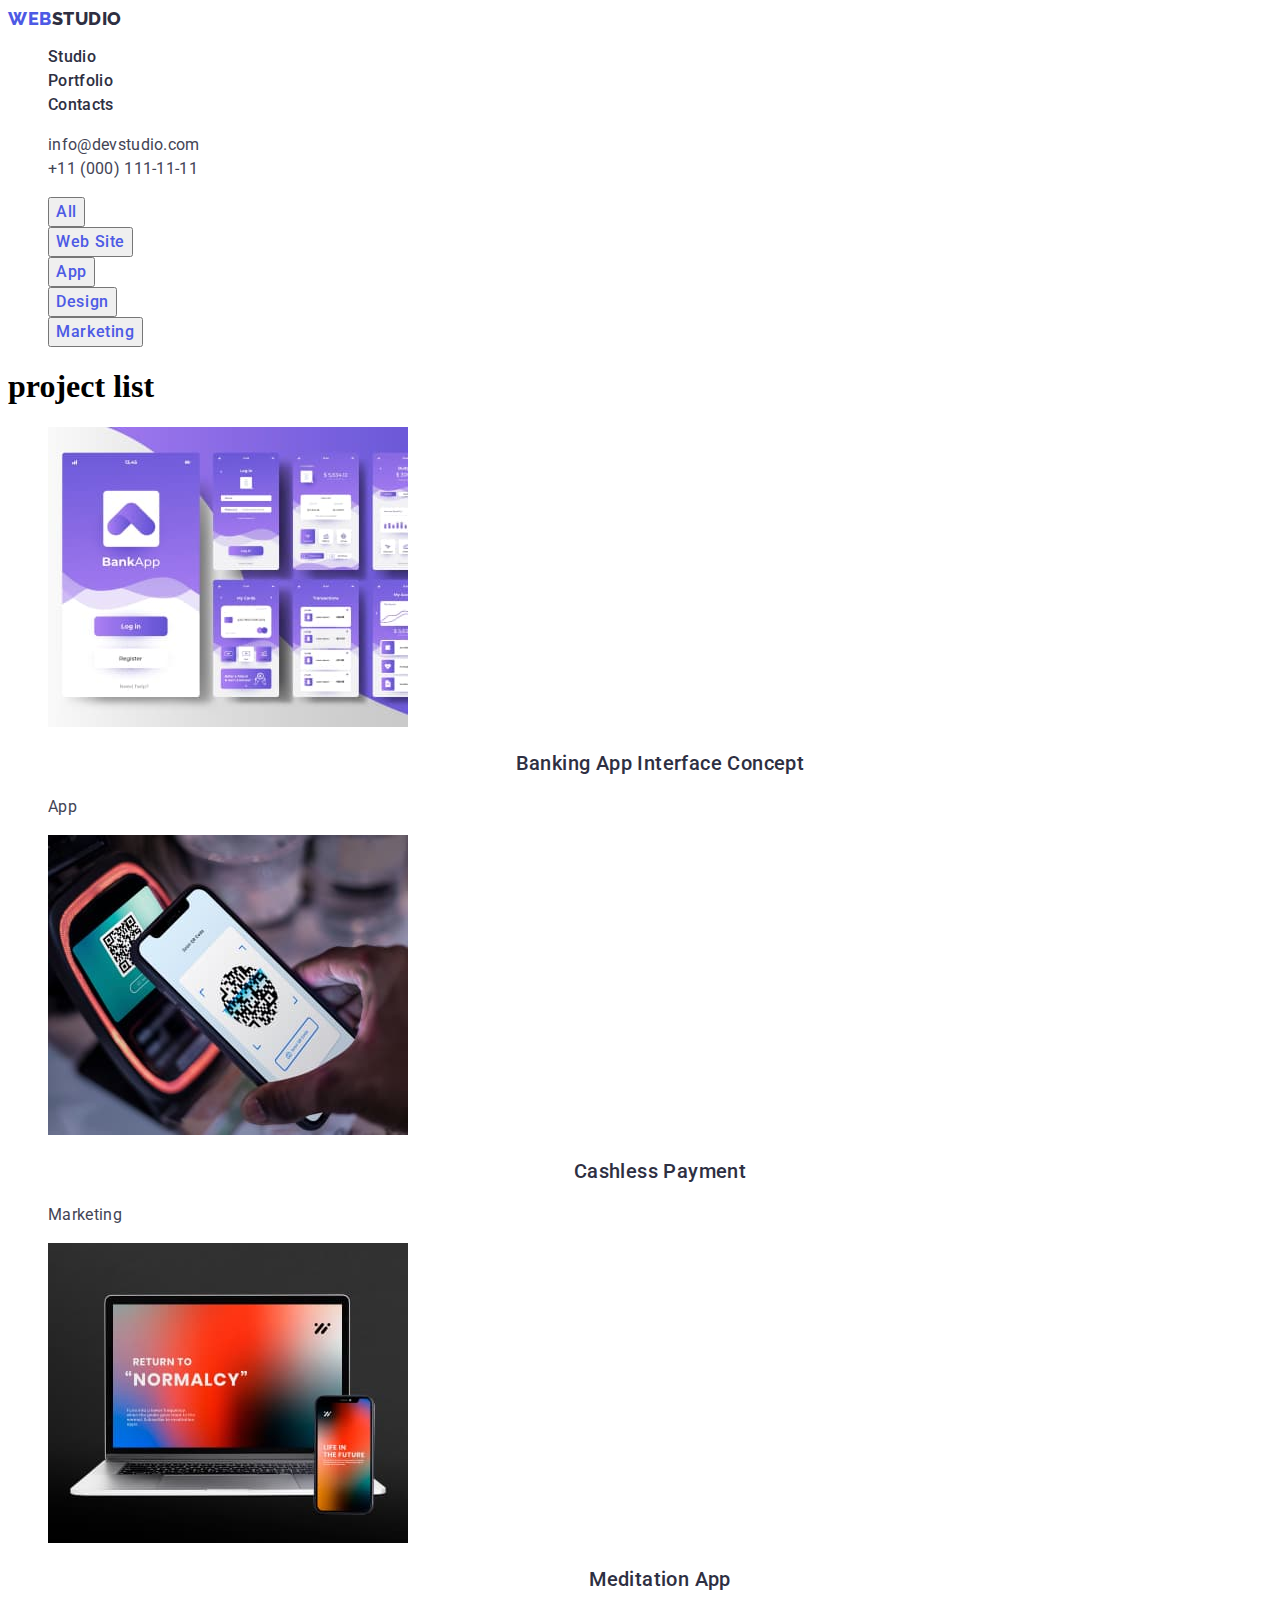
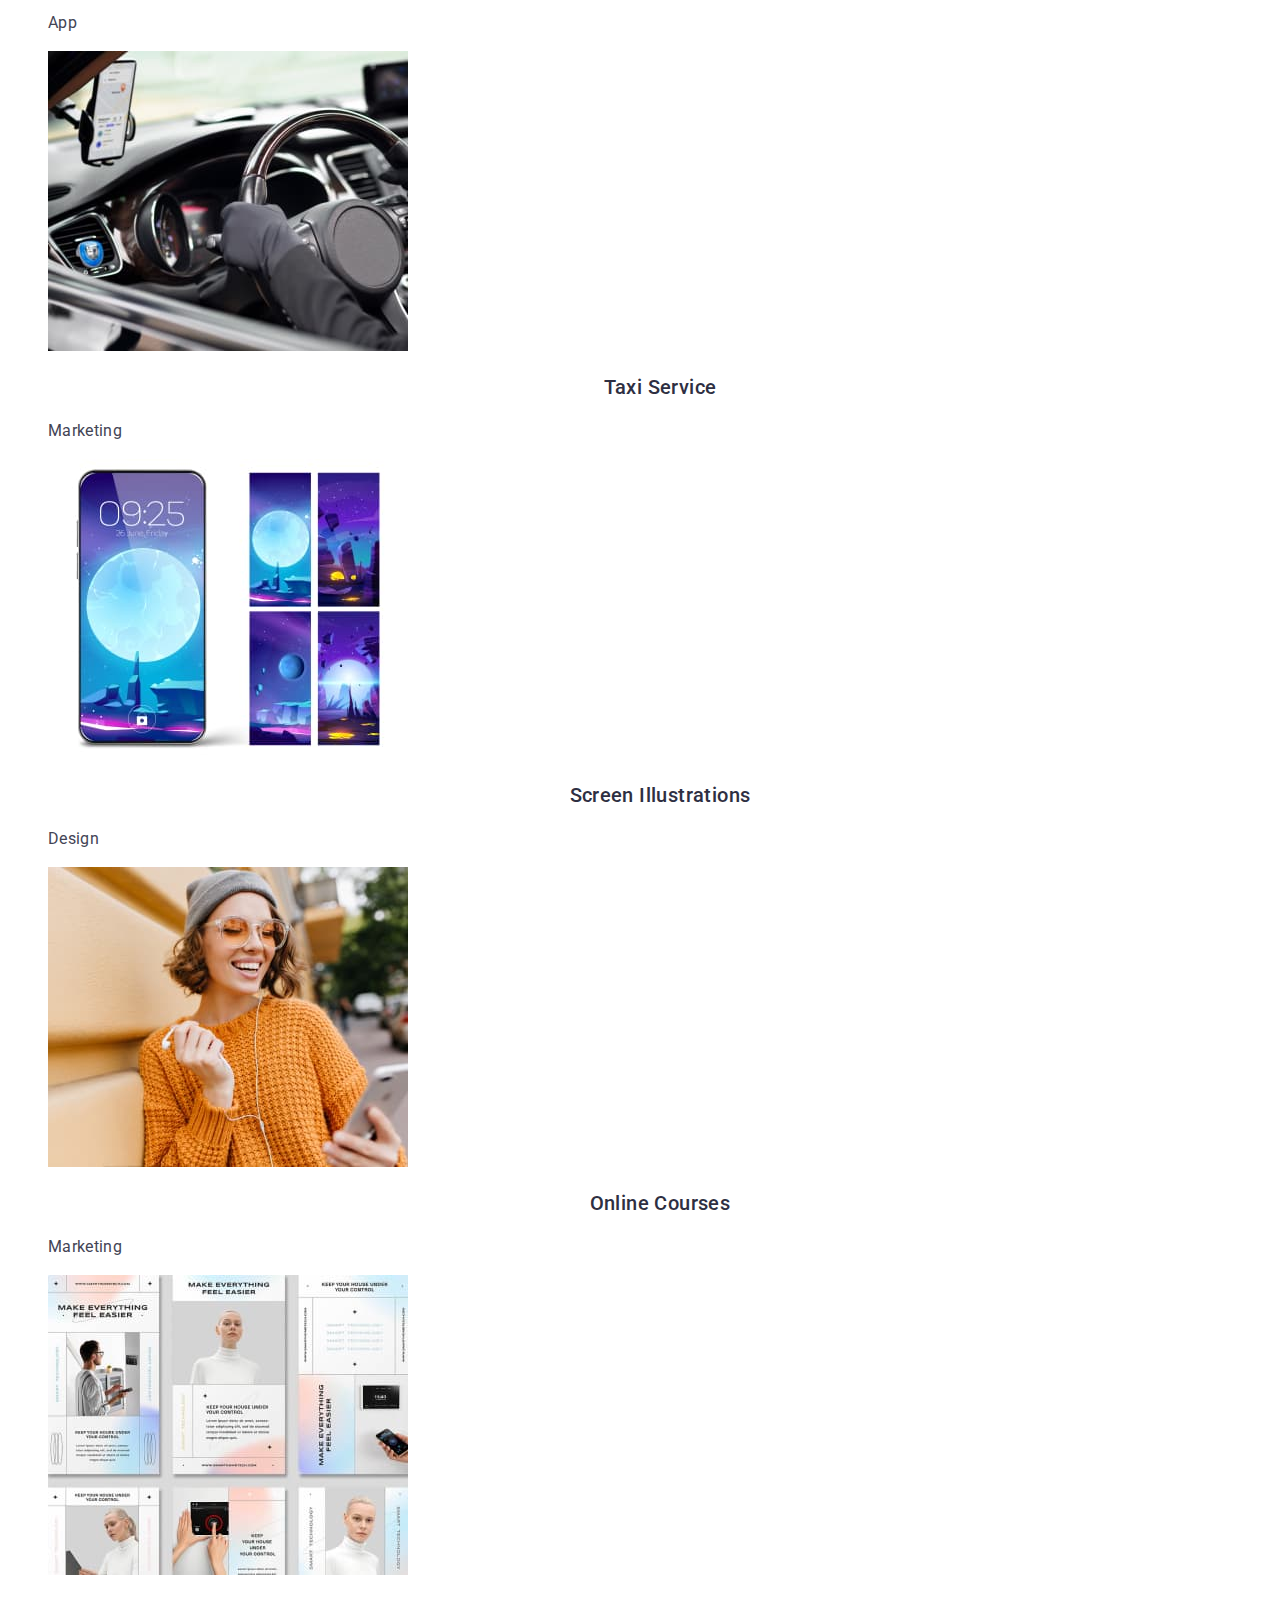
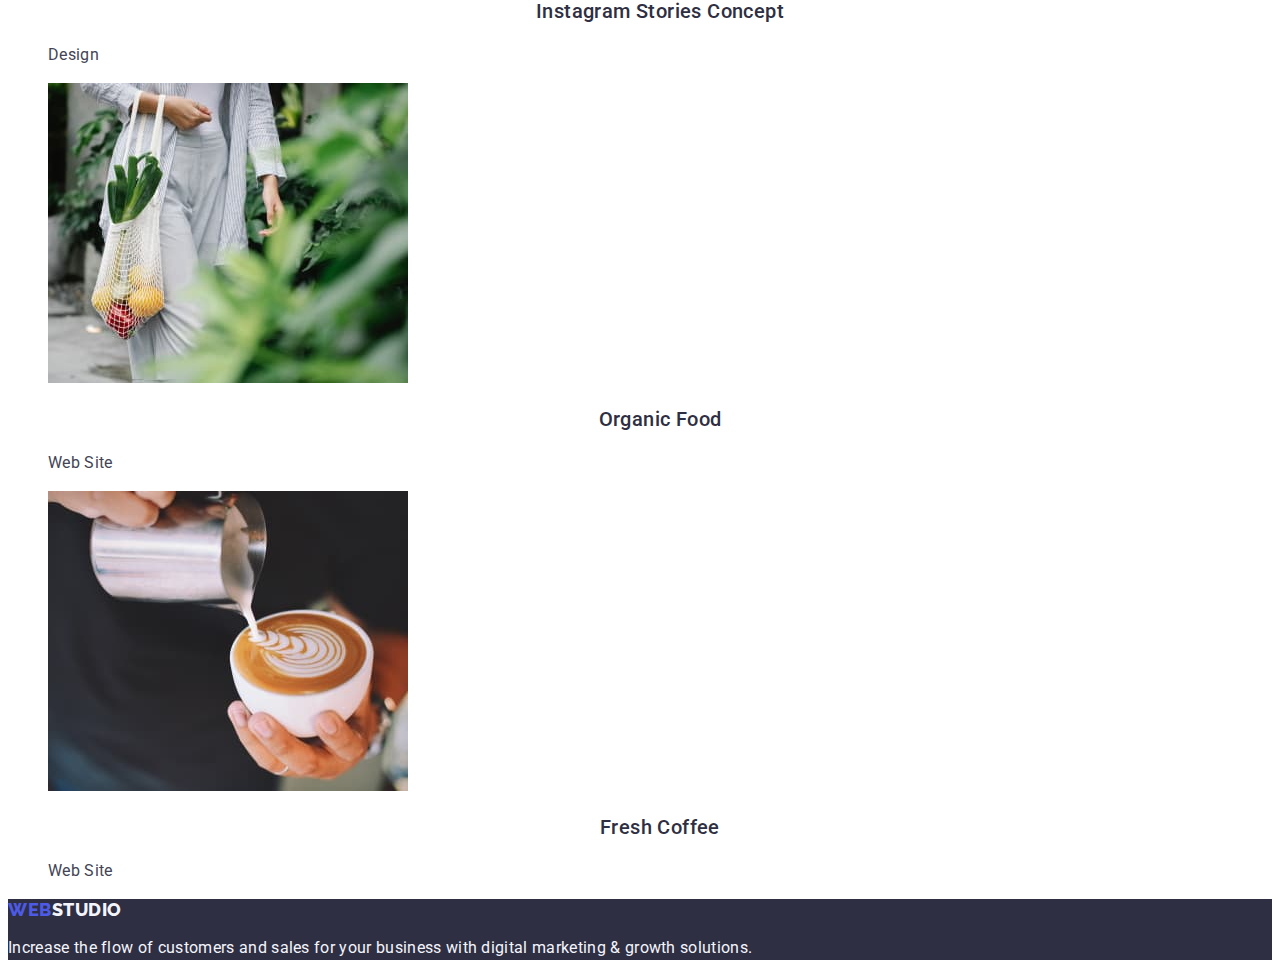
==== portfolio.html @ c4485f57 "homework 2.1" ====
<!DOCTYPE html>
<html lang="en">

<head>
    <meta charset="UTF-8">
    <meta http-equiv="X-UA-Compatible" content="IE=edge">
    <meta name="viewport" content="width=device-width, initial-scale=1.0">
    <title>Document</title>
    <link rel="stylesheet" href="./css/styles.css">
    <link rel="preconnect" href="https://fonts.googleapis.com">
    <link rel="preconnect" href="https://fonts.gstatic.com" crossorigin>
    <link href="https://fonts.googleapis.com/css2?family=Raleway:wght@800&family=Roboto:wght@400;500;700&display=swap"
        rel="stylesheet">
</head>

<body>
    <!-- HEADER -->
    <header class="header">
        <nav class="navigation">
            <a class="logo-web link" href="./index.html">Web<span class="logo-studio link">Studio</span></a>
            <ul class="list menu">
                <li><a class="link menu-link" href="./index.html">Studio</a></li>
                <li><a class="link menu-link" href="./portfolio.html">Portfolio</a></li>
                <li><a class="link menu-link" href="">Contacts</a></li>
            </ul>
        </nav>
        <address class="adress">
            <ul class="list header-list">
                <li><a class="link adress-link" href="mailto:info@devstudio.com">info@devstudio.com</a></li>
                <li><a class="link adress-link" href="tel:+110001111111">+11 (000) 111-11-11</a></li>
            </ul>
        </address>

    </header>

    <main>
        <section class="hero">
            <ul class="list">
                <li><button class="buttons" type="button">All</button></li>
                <li><button class="buttons" type="button">Web Site</button></li>
                <li><button class="buttons" type="button">App</button></li>
                <li><button class="buttons" type="button">Design</button></li>
                <li><button class="buttons" type="button">Marketing</button></li>
            </ul>
            <h1>project list</h1>
            <ul class="list">
                <li>
                    <a class="link" href="">
                        <img src="./images/banking-interface.jpg" alt="app banking interface" width="360">
                        <h3 class="main-title">Banking App Interface Concept</h3>
                        <p class="paragraph">App</p>
                    </a>

                </li>
                <li>
                    <a class="link" href="">
                        <img src="./images/payment.jpg" alt="pay phone" width="360">
                        <h3 class="main-title">Cashless Payment</h3>
                        <p class="paragraph">Marketing</p>
                    </a>

                </li>
                <li>
                    <a class="link" href="">
                        <img src="./images/meditation-app.jpg" alt="phone with laptop" width="360">
                        <h3 class="main-title">Meditation App</h3>
                        <p class="paragraph">App</p>
                    </a>

                </li>
                <li>
                    <a class="link" href="">
                        <img src="./images/taxi.jpg" alt="car with phone" width="360">
                        <h3 class="main-title">Taxi Service</h3>
                        <p class="paragraph">Marketing</p>
                    </a>

                </li>
                <li>
                    <a class="link" href="">
                        <img src="./images/screen-illustration.jpg" alt="phone with illustration" width="360">
                        <h3 class="main-title">Screen Illustrations</h3>
                        <p class="paragraph">Design</p>
                    </a>

                </li>
                <li>
                    <a class="link" href="">
                        <img src="./images/online-courses.jpg" alt="girl in sunglases" width="360">
                        <h3 class="main-title">Online Courses</h3>
                        <p class="paragraph">Marketing</p>
                    </a>

                </li>
                <li>
                    <a class="link" href="">
                        <img src="./images/inst-stories.jpg" alt="instagram stories concept" width="360">
                        <h3 class="main-title">Instagram Stories Concept</h3>
                        <p class="paragraph">Design</p>
                    </a>

                </li>
                <li>
                    <a class="link" href="">
                        <img src="./images/organic-food.jpg" alt="food in packet" width="360">
                        <h3 class="main-title">Organic Food</h3>
                        <p class="paragraph">Web Site</p>
                    </a>

                </li>
                <li>
                    <a class="link" href="">
                        <img src="./images/fresh-coffee.jpg" alt="a cup of coffee" width="360">
                        <h3 class="main-title" >Fresh Coffee</h3>
                        <p class="paragraph">Web Site</p>
                    </a>

                </li>
            </ul>
        </section>
    </main>
    <!-- Footer -->
    <footer class="footer">
        <a class="logo-web link" href="./index.html">Web<span class="logo-studio-footer link">Studio</span></a>
        <p class="footer-p">Increase the flow of customers and sales for your business with digital marketing & growth solutions.</p>
    </footer>
</body>

</html>
---- css/styles.css ----
.list {
    list-style: none;
}

.link {
    text-decoration: none;
}

/* HEADER */
.logo-web {
    font-family: 'Raleway', sans-serif;
    font-style: normal;
    font-weight: 800;
    font-size: 18px;
    line-height: 21px;
    display: flex;
    align-items: center;
    letter-spacing: 0.03em;
    text-transform: uppercase;
    color: #4D5AE5;
}

.logo-studio {
    font-family: 'Raleway', sans-serif;
    font-style: normal;
    font-weight: 800;
    font-size: 18px;
    line-height: 21px;
    display: flex;
    align-items: center;
    letter-spacing: 0.03em;
    text-transform: uppercase;
    color: #2E2F42;
}

.menu-link {
    font-family: 'Roboto', sans-serif;
    font-style: normal;
    font-weight: 500;
    font-size: 16px;
    line-height: 24px;
    letter-spacing: 0.02em;
    color: #2E2F42;
    font-family: 'Roboto';
}

.menu-link:hover,
.menu-link:focus {
    font-family: 'Roboto', sans-serif;
    font-style: normal;
    font-weight: 500;
    font-size: 16px;
    line-height: 24px;
    letter-spacing: 0.02em;
    color: #404BBF;
}


.adress-link {
    font-family: 'Roboto', sans-serif;
    font-style: normal;
    font-weight: 400;
    font-size: 16px;
    line-height: 24px;
    letter-spacing: 0.02em;
    color: #434455;
}

.adress-link:hover,
.adress-link:focus {
    font-family: 'Roboto', sans-serif;
    font-style: normal;
    font-weight: 400;
    font-size: 16px;
    line-height: 24px;
    letter-spacing: 0.02em;
    color: #404BBF;
}

/* First section */
.h1 {
    font-family: 'Roboto', sans-serif;
    font-style: normal;
    font-weight: 700;
    font-size: 56px;
    line-height: 60px;
    text-align: center;
    letter-spacing: 0.02em;
    color: #FFFFFF;
}

.main-button {
    font-family: 'Roboto', sans-serif;
    font-style: normal;
    font-weight: 500;
    font-size: 16px;
    line-height: 24px;
    display: flex;
    align-items: center;
    letter-spacing: 0.04em;
    color: #FFFFFF;
    background: #4D5AE5;
    box-shadow: 0px 4px 4px rgba(0, 0, 0, 0.15);
    border-radius: 4px;
    display: flex;
    flex-direction: row;
    align-items: flex-start;
    padding: 16px 32px;
    gap: 10px;
    cursor: pointer;
}

.main-button:hover {
    background-color: #404BBF
}

.h1 {
    font-family: 'Roboto', sans-serif;
    font-style: normal;
    font-weight: 700;
    font-size: 56px;
    line-height: 60px;
    text-align: center;
    letter-spacing: 0.02em;
    color: #FFFFFF;
}

/* Tags h3 */
.main-title {
    font-family: 'Roboto', sans-serif;
    font-style: normal;
    font-weight: 500;
    font-size: 20px;
    line-height: 24px;
    text-align: center;
    letter-spacing: 0.02em;
    color: #2E2F42;

}

.paragraph {
    font-family: 'Roboto', sans-serif;
    font-style: normal;
    font-weight: 400;
    font-size: 16px;
    line-height: 24px;
    letter-spacing: 0.02em;
    color: #434455;
}

.title {
    font-family: 'Roboto', sans-serif;
    font-style: normal;
    font-weight: 700;
    font-size: 36px;
    line-height: 40px;
    text-align: center;
    letter-spacing: 0.02em;
    text-transform: capitalize;
    color: #2E2F42;
}

.body {
    background: #FFFFFF;
}

.first-section {
    background: #2E2F42;
}

.footer {
    background: #2E2F42;
}

.footer {
    font-family: 'Roboto', sans-serif;
    font-style: normal;
    font-weight: 400;
    font-size: 16px;
    line-height: 24px;
    letter-spacing: 0.02em;
    color: #F4F4FD;
}

.buttons {
    font-family: 'Roboto', sans-serif;
    font-style: normal;
    font-weight: 500;
    font-size: 16px;
    line-height: 24px;
    display: flex;
    align-items: center;
    text-align: center;
    letter-spacing: 0.04em;
    color: #4D5AE5;
    flex: none;
    order: 0;
    flex-grow: 0;
}

.logo-studio-footer {
    font-family: 'Raleway', sans-serif;
    font-style: normal;
    font-weight: 800;
    font-size: 18px;
    line-height: 21px;
    display: flex;
    align-items: center;
    letter-spacing: 0.03em;
    text-transform: uppercase;
    color: #F4F4FD;
}
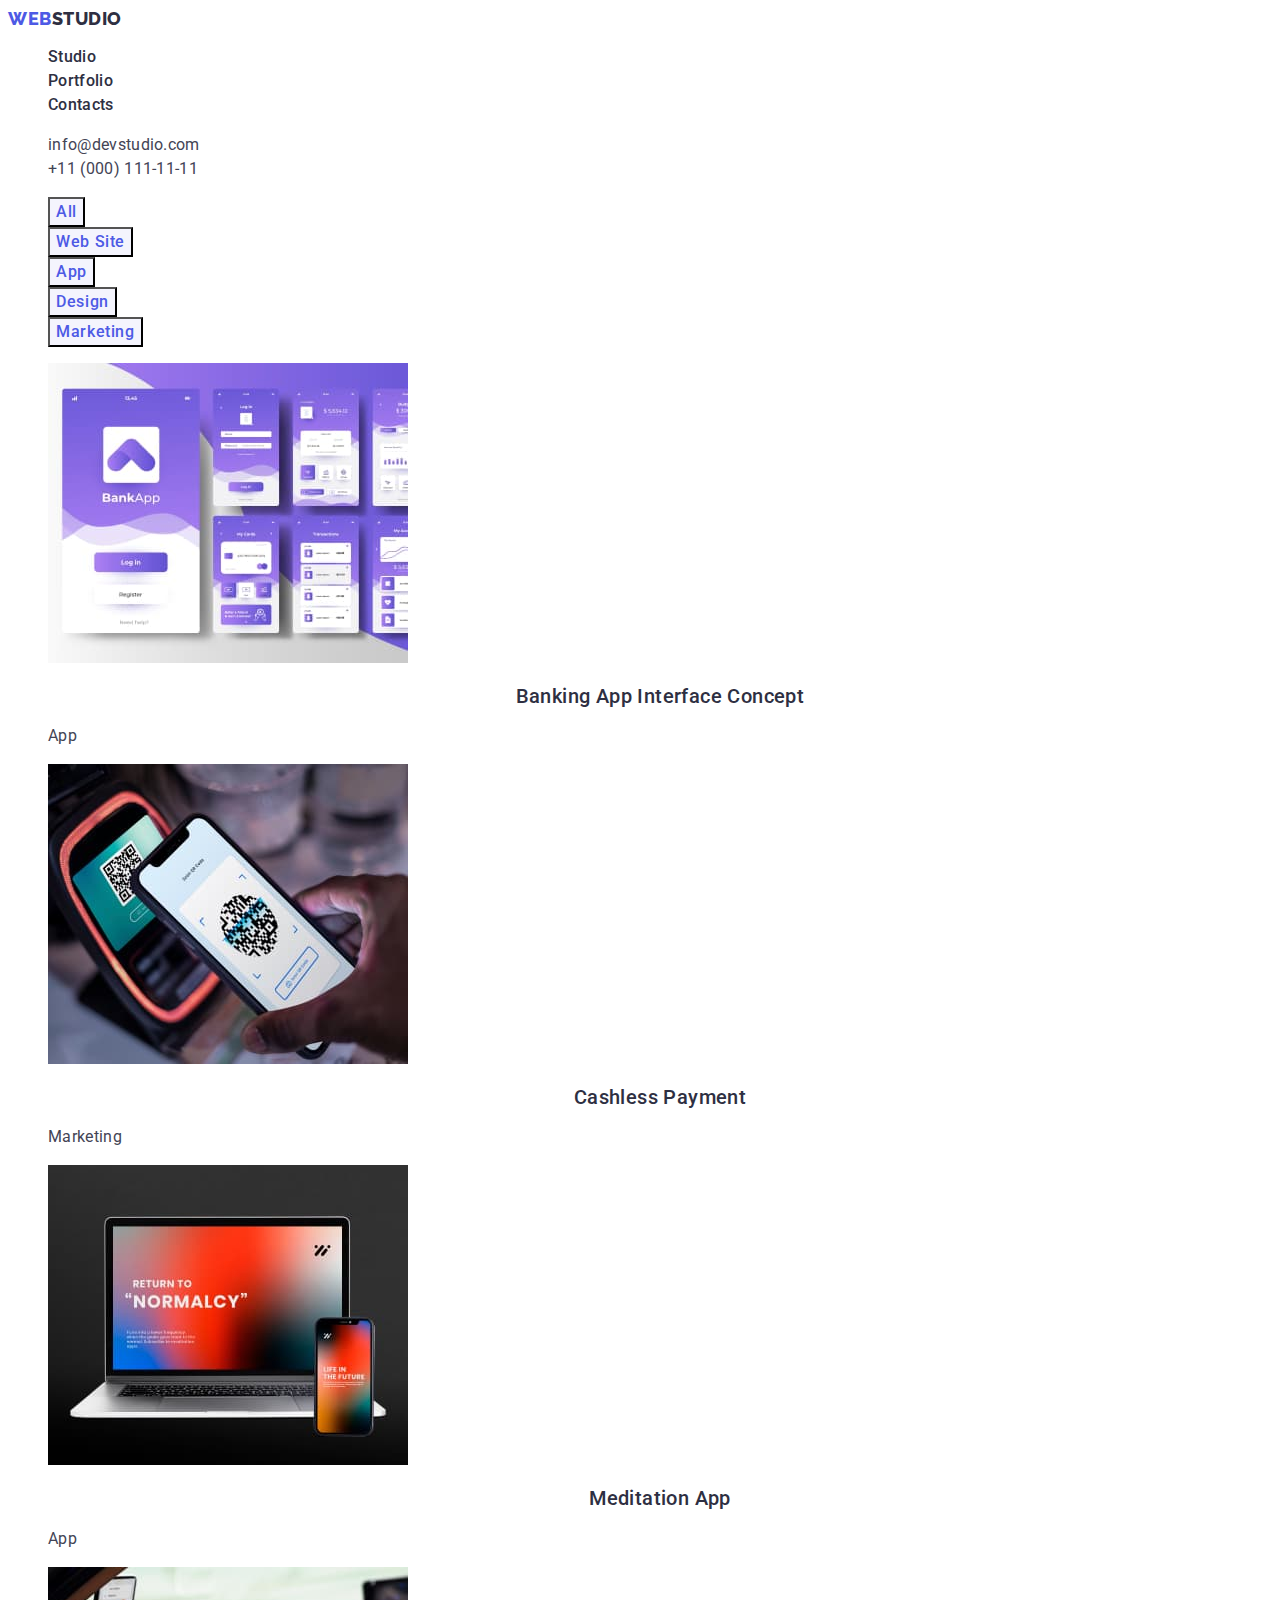
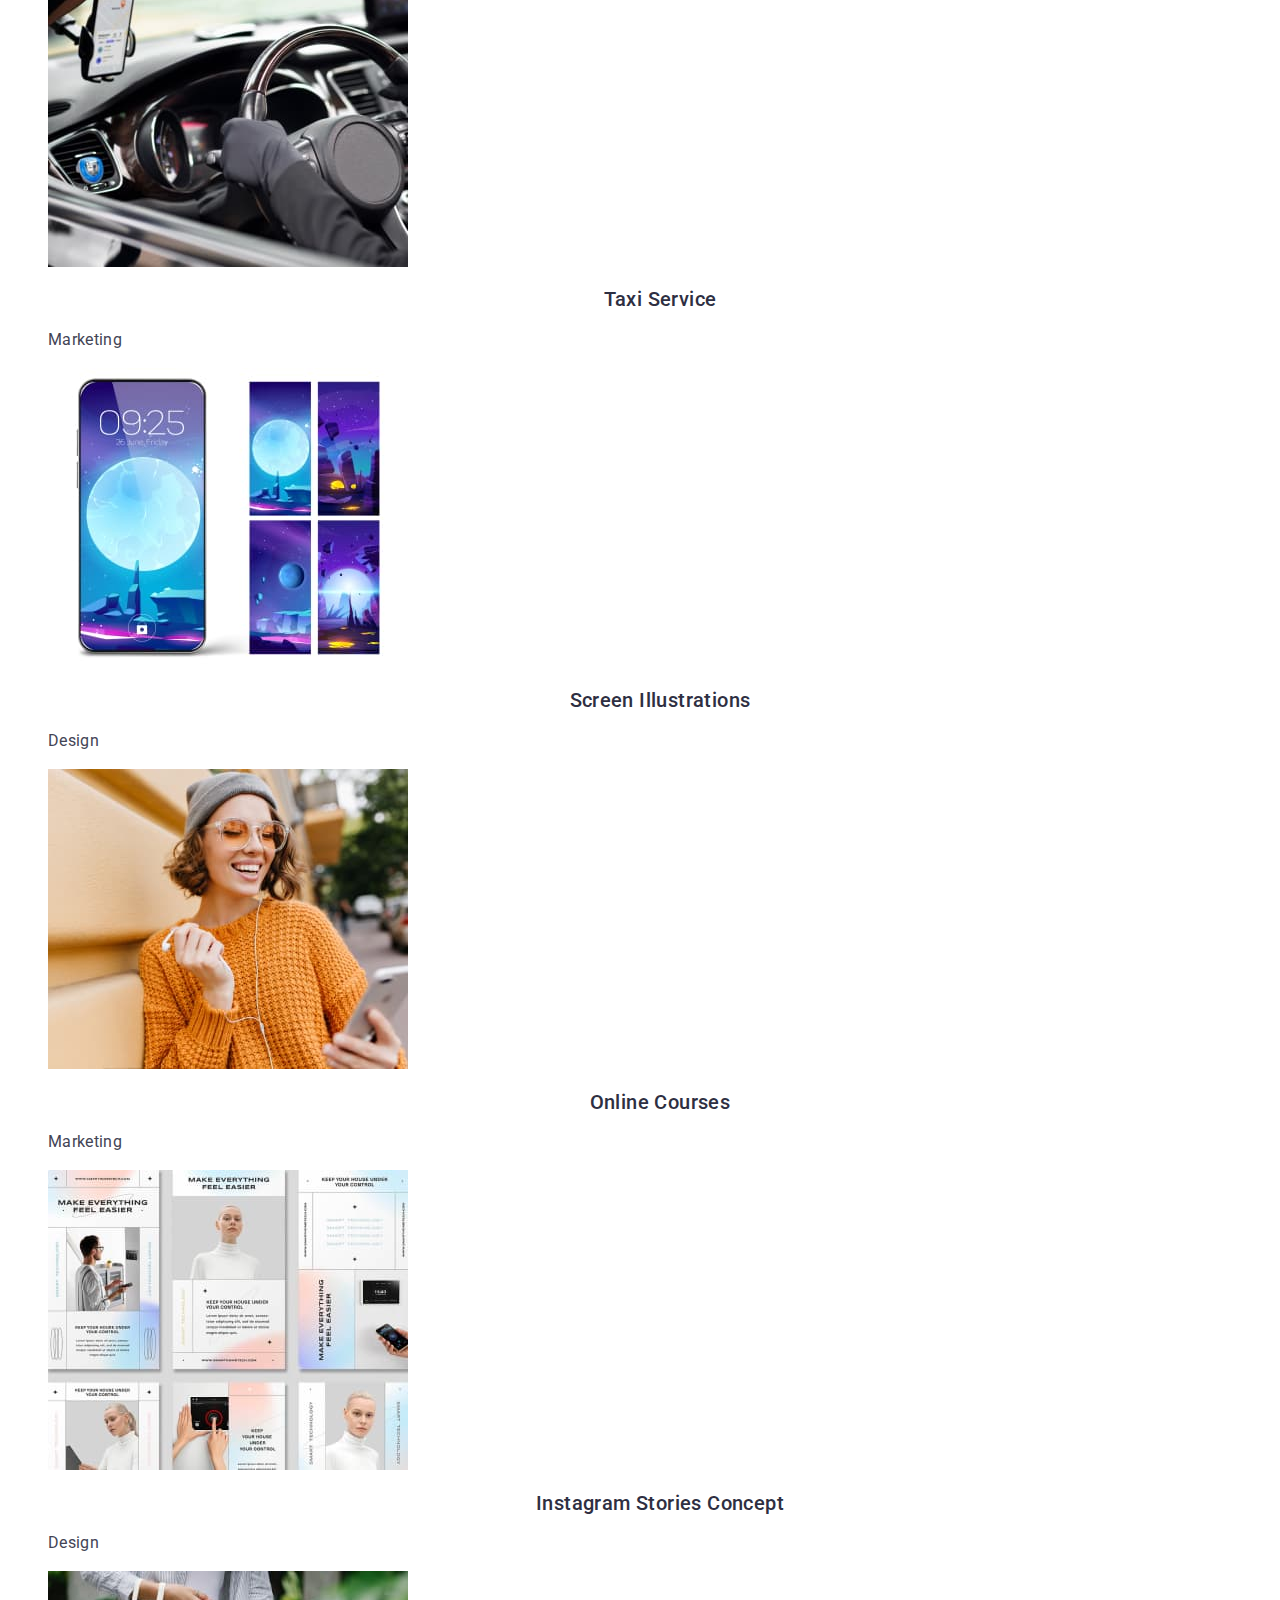
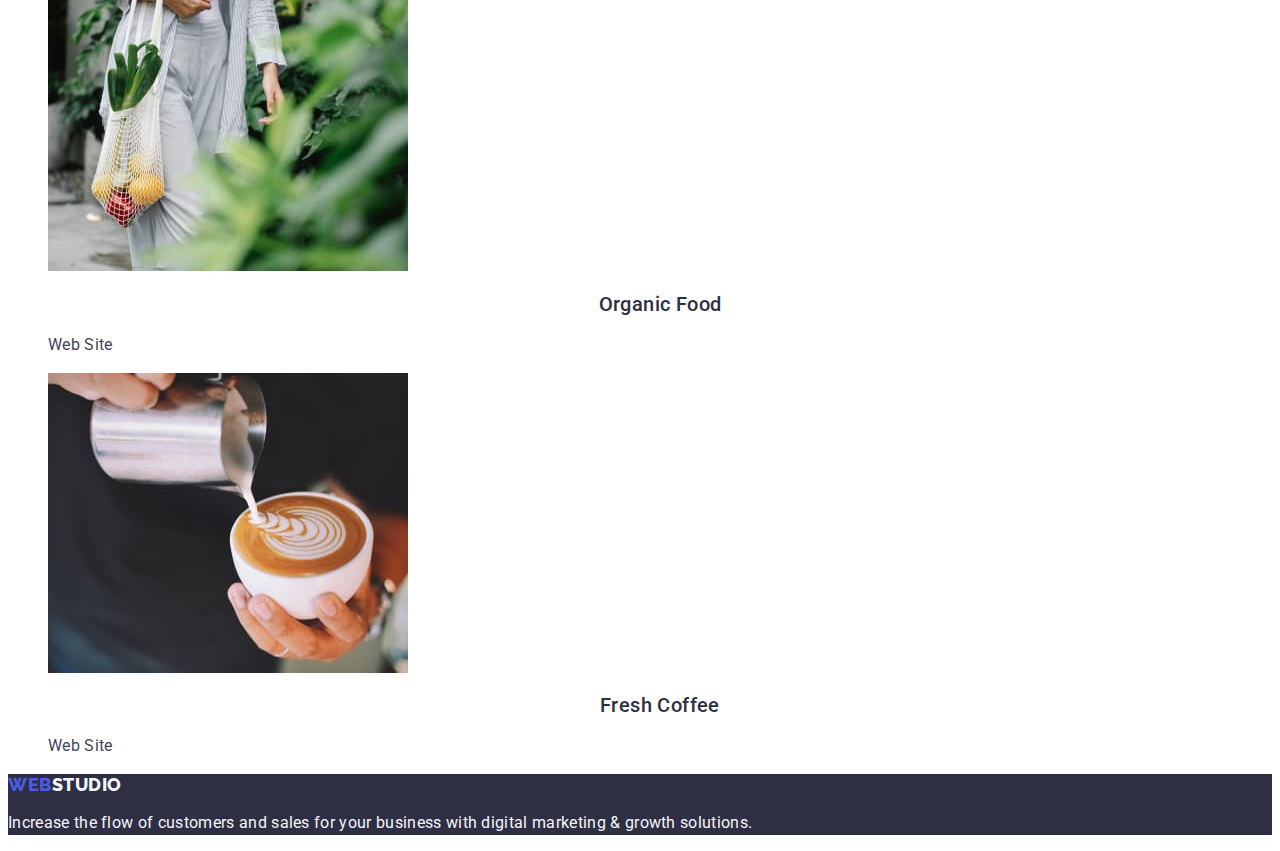
==== commit daf76f96: "homework 2.2" ====
--- a/portfolio.html
+++ b/portfolio.html
@@ -35,6 +35,7 @@
 
     <main>
         <section class="hero">
+            <h1 hidden>RUBA</h1>
             <ul class="list">
                 <li><button class="buttons" type="button">All</button></li>
                 <li><button class="buttons" type="button">Web Site</button></li>
@@ -42,12 +43,11 @@
                 <li><button class="buttons" type="button">Design</button></li>
                 <li><button class="buttons" type="button">Marketing</button></li>
             </ul>
-            <h1>project list</h1>
             <ul class="list">
                 <li>
                     <a class="link" href="">
                         <img src="./images/banking-interface.jpg" alt="app banking interface" width="360">
-                        <h3 class="main-title">Banking App Interface Concept</h3>
+                        <h2 class="main-title">Banking App Interface Concept</h2>
                         <p class="paragraph">App</p>
                     </a>
 
@@ -55,7 +55,7 @@
                 <li>
                     <a class="link" href="">
                         <img src="./images/payment.jpg" alt="pay phone" width="360">
-                        <h3 class="main-title">Cashless Payment</h3>
+                        <h2 class="main-title">Cashless Payment</h2>
                         <p class="paragraph">Marketing</p>
                     </a>
 
@@ -63,7 +63,7 @@
                 <li>
                     <a class="link" href="">
                         <img src="./images/meditation-app.jpg" alt="phone with laptop" width="360">
-                        <h3 class="main-title">Meditation App</h3>
+                        <h2 class="main-title">Meditation App</h2>
                         <p class="paragraph">App</p>
                     </a>
 
@@ -71,7 +71,7 @@
                 <li>
                     <a class="link" href="">
                         <img src="./images/taxi.jpg" alt="car with phone" width="360">
-                        <h3 class="main-title">Taxi Service</h3>
+                        <h2 class="main-title">Taxi Service</h2>
                         <p class="paragraph">Marketing</p>
                     </a>
 
@@ -79,7 +79,7 @@
                 <li>
                     <a class="link" href="">
                         <img src="./images/screen-illustration.jpg" alt="phone with illustration" width="360">
-                        <h3 class="main-title">Screen Illustrations</h3>
+                        <h2 class="main-title">Screen Illustrations</h2>
                         <p class="paragraph">Design</p>
                     </a>
 
@@ -87,7 +87,7 @@
                 <li>
                     <a class="link" href="">
                         <img src="./images/online-courses.jpg" alt="girl in sunglases" width="360">
-                        <h3 class="main-title">Online Courses</h3>
+                        <h2 class="main-title">Online Courses</h2>
                         <p class="paragraph">Marketing</p>
                     </a>
 
@@ -95,7 +95,7 @@
                 <li>
                     <a class="link" href="">
                         <img src="./images/inst-stories.jpg" alt="instagram stories concept" width="360">
-                        <h3 class="main-title">Instagram Stories Concept</h3>
+                        <h2 class="main-title">Instagram Stories Concept</h2>
                         <p class="paragraph">Design</p>
                     </a>
 
@@ -103,7 +103,7 @@
                 <li>
                     <a class="link" href="">
                         <img src="./images/organic-food.jpg" alt="food in packet" width="360">
-                        <h3 class="main-title">Organic Food</h3>
+                        <h2 class="main-title">Organic Food</h2>
                         <p class="paragraph">Web Site</p>
                     </a>
 
@@ -111,7 +111,7 @@
                 <li>
                     <a class="link" href="">
                         <img src="./images/fresh-coffee.jpg" alt="a cup of coffee" width="360">
-                        <h3 class="main-title" >Fresh Coffee</h3>
+                        <h2 class="main-title" >Fresh Coffee</h2>
                         <p class="paragraph">Web Site</p>
                     </a>
 
--- a/css/styles.css
+++ b/css/styles.css
@@ -5,6 +5,9 @@
 .link {
     text-decoration: none;
 }
+:root{
+
+}
 
 /* HEADER */
 .logo-web {
@@ -12,7 +15,7 @@
     font-style: normal;
     font-weight: 800;
     font-size: 18px;
-    line-height: 21px;
+    line-height: 1.17;
     display: flex;
     align-items: center;
     letter-spacing: 0.03em;
@@ -25,7 +28,7 @@
     font-style: normal;
     font-weight: 800;
     font-size: 18px;
-    line-height: 21px;
+    line-height: 1.17;
     display: flex;
     align-items: center;
     letter-spacing: 0.03em;
@@ -54,7 +57,10 @@
     letter-spacing: 0.02em;
     color: #404BBF;
 }
-
+/* HEADER ADRESS */
+.adress{
+    font-style: normal
+}
 
 .adress-link {
     font-family: 'Roboto', sans-serif;
@@ -78,16 +84,6 @@
 }
 
 /* First section */
-.h1 {
-    font-family: 'Roboto', sans-serif;
-    font-style: normal;
-    font-weight: 700;
-    font-size: 56px;
-    line-height: 60px;
-    text-align: center;
-    letter-spacing: 0.02em;
-    color: #FFFFFF;
-}
 
 .main-button {
     font-family: 'Roboto', sans-serif;
@@ -110,16 +106,16 @@
     cursor: pointer;
 }
 
-.main-button:hover {
+.main-button:hover, .main-button:focus{
     background-color: #404BBF
 }
 
-.h1 {
+.tags-h {
     font-family: 'Roboto', sans-serif;
     font-style: normal;
     font-weight: 700;
     font-size: 56px;
-    line-height: 60px;
+    line-height: 1.07;
     text-align: center;
     letter-spacing: 0.02em;
     color: #FFFFFF;
@@ -131,7 +127,7 @@
     font-style: normal;
     font-weight: 500;
     font-size: 20px;
-    line-height: 24px;
+    line-height: 1.2;
     text-align: center;
     letter-spacing: 0.02em;
     color: #2E2F42;
@@ -153,15 +149,11 @@
     font-style: normal;
     font-weight: 700;
     font-size: 36px;
-    line-height: 40px;
+    line-height: 1.11;
     text-align: center;
     letter-spacing: 0.02em;
     text-transform: capitalize;
     color: #2E2F42;
-}
-
-.body {
-    background: #FFFFFF;
 }
 
 .first-section {
@@ -187,7 +179,7 @@
     font-style: normal;
     font-weight: 500;
     font-size: 16px;
-    line-height: 24px;
+    line-height: 1.5;
     display: flex;
     align-items: center;
     text-align: center;
@@ -196,6 +188,12 @@
     flex: none;
     order: 0;
     flex-grow: 0;
+    background-color:#F4F4FD;
+    cursor: pointer;
+}
+.buttons:hover, .buttons:focus{
+    color: #FFFFFF;
+    background-color: #404BBF;
 }
 
 .logo-studio-footer {
@@ -203,10 +201,21 @@
     font-style: normal;
     font-weight: 800;
     font-size: 18px;
-    line-height: 21px;
+    line-height: 1.17;
     display: flex;
     align-items: center;
     letter-spacing: 0.03em;
     text-transform: uppercase;
     color: #F4F4FD;
+}
+.body{
+    font-family: 'Raleway', sans-serif;
+    color: #434455;
+    background-color:#FFFFFF
+}
+.four-section{
+    background-color: #F4F4FD
+}
+.first-lisst-punkt{
+    background-color: #FFFFFF
 }